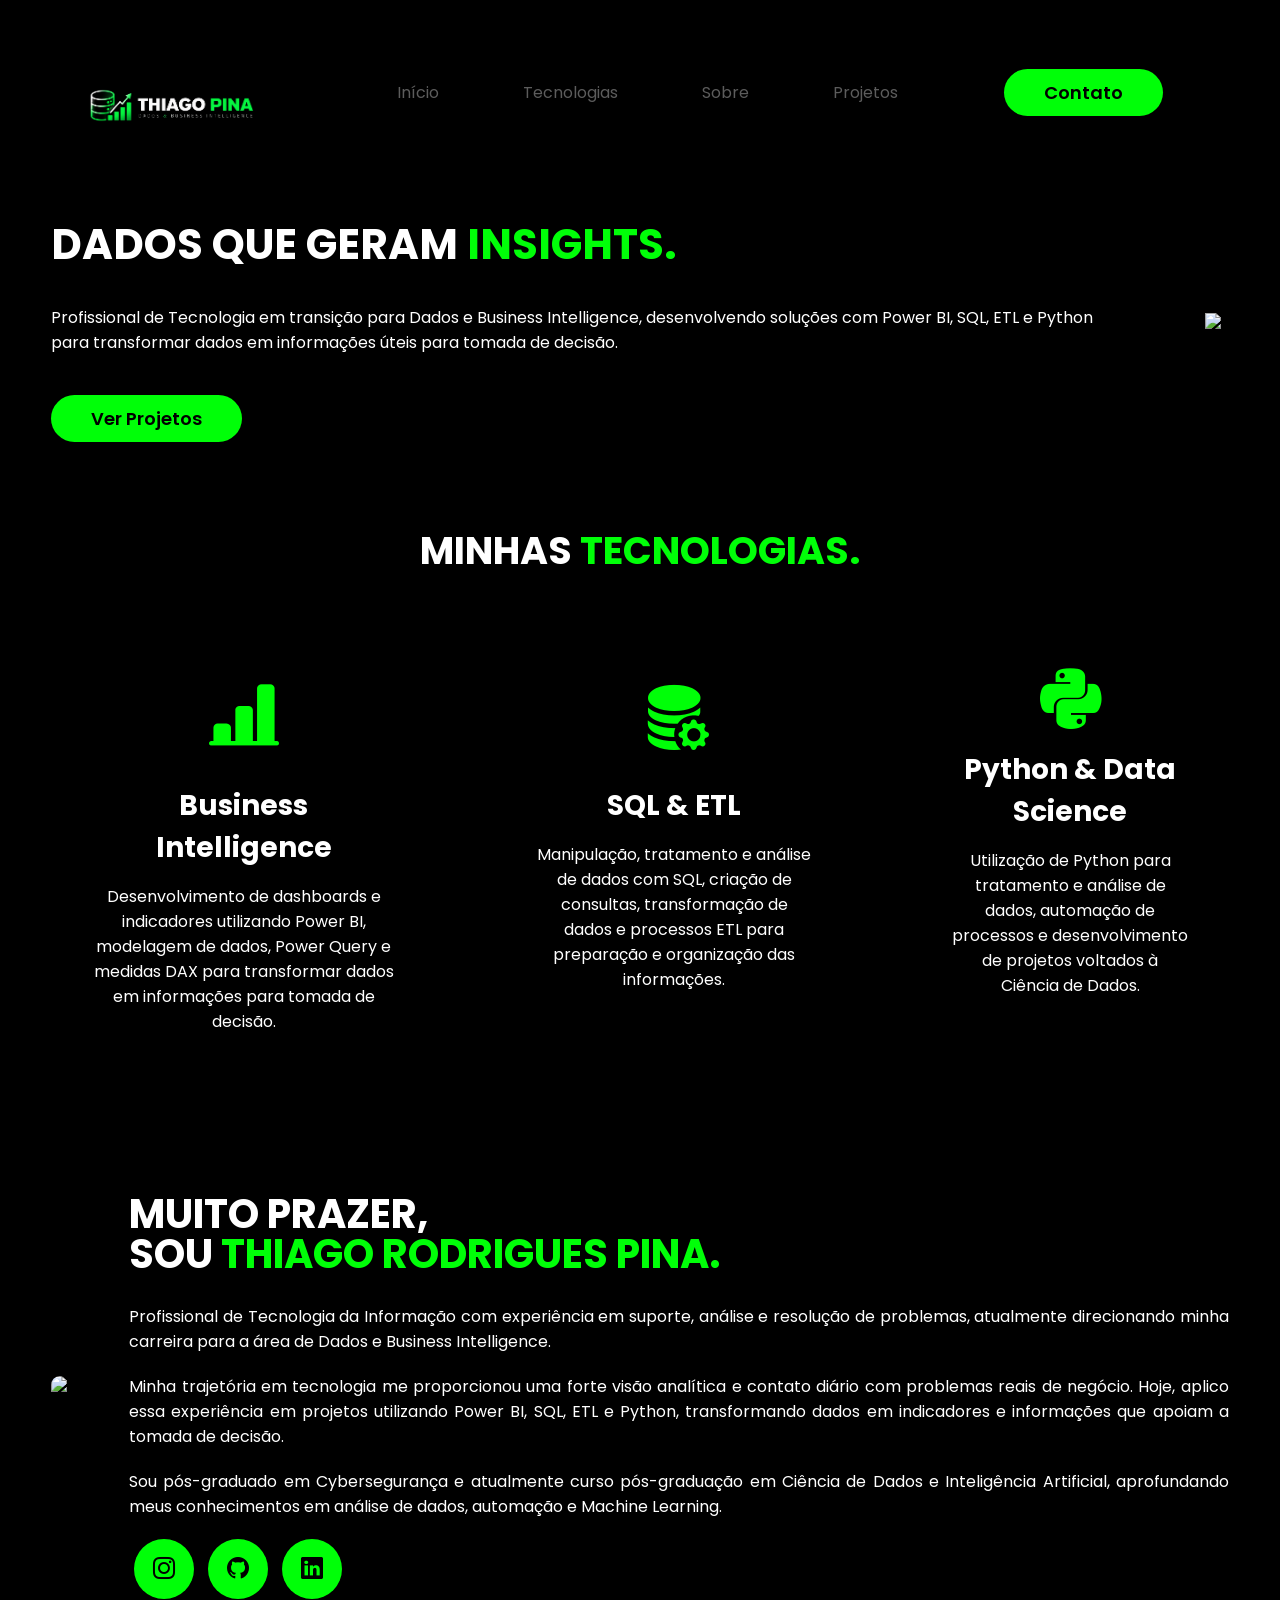
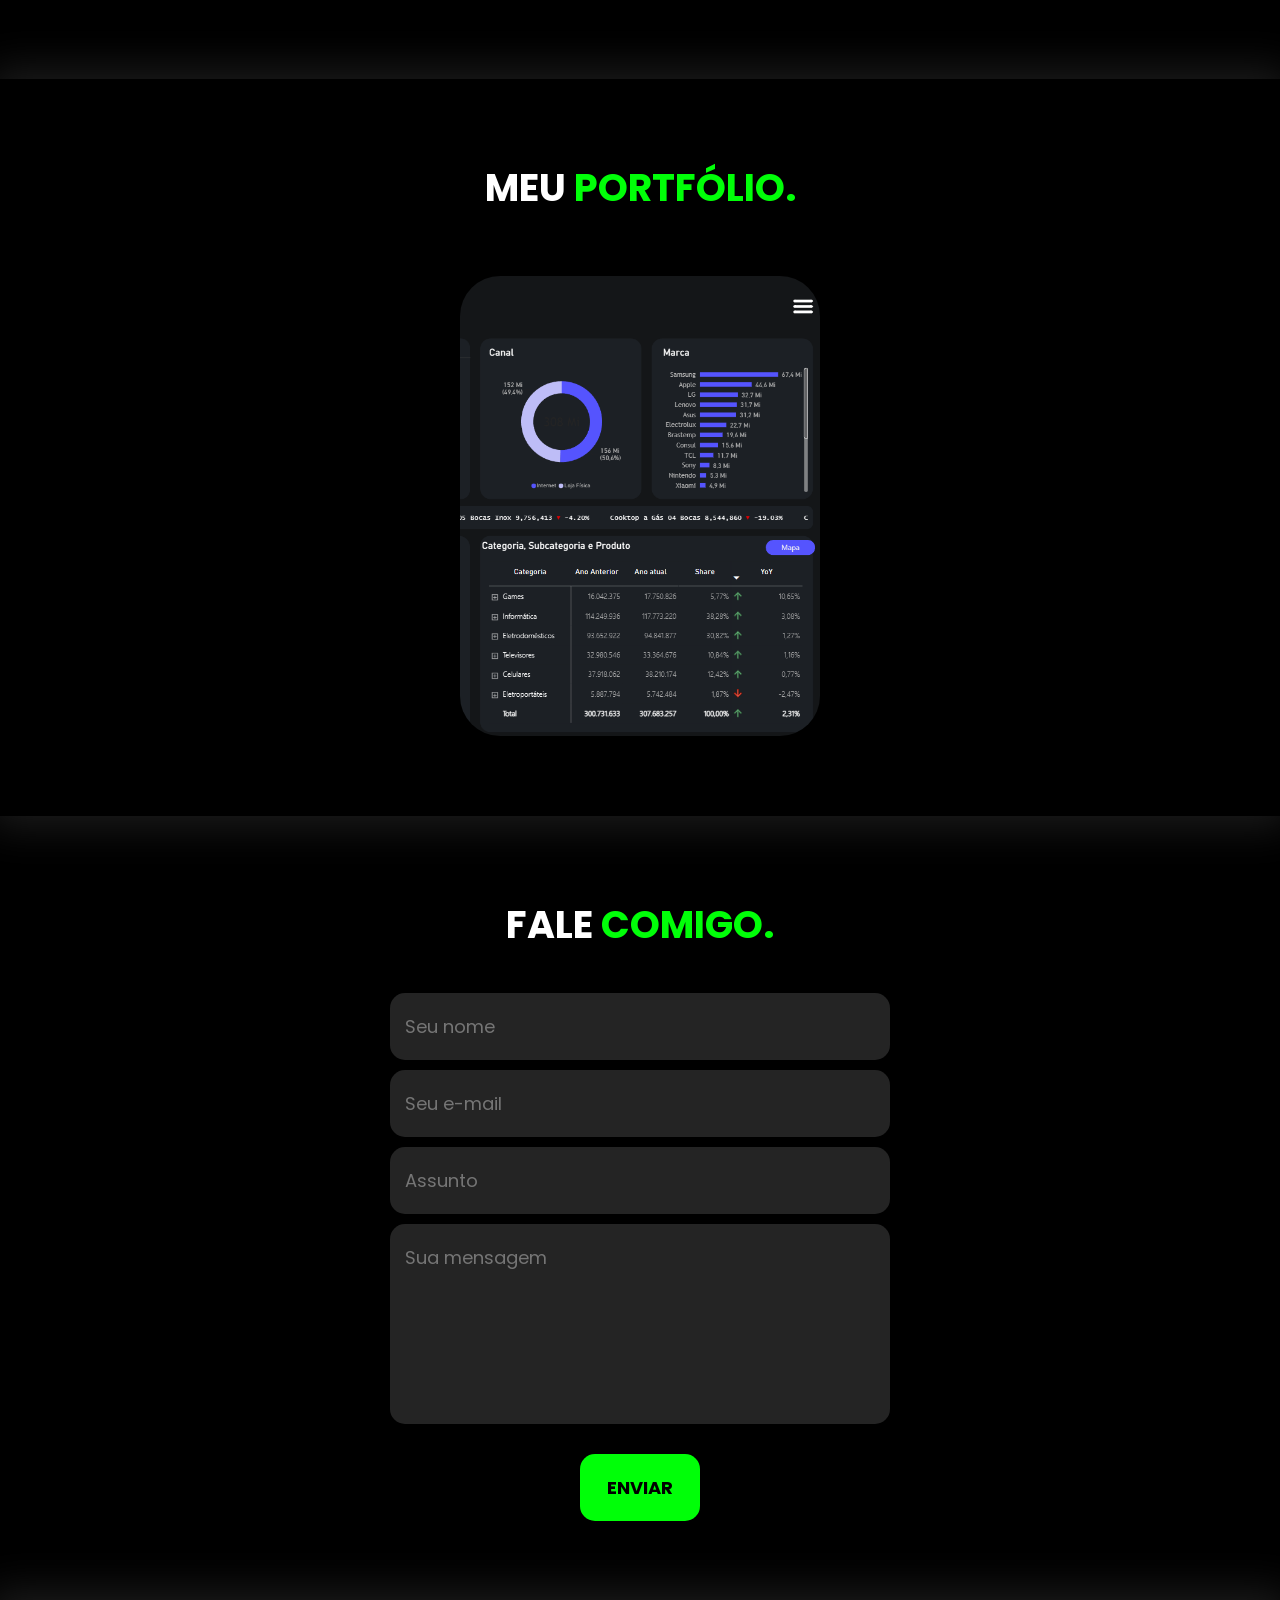
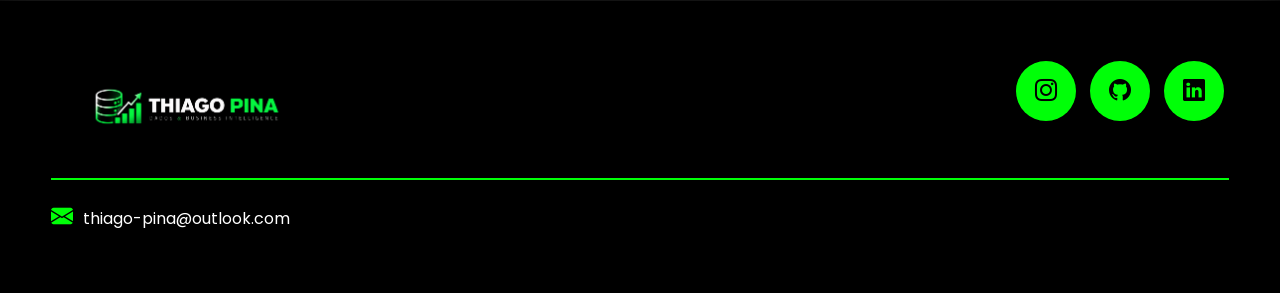
==== index.html @ 6208a0c1 "feat: atualiza portfolio com projeto Power BI" ====
<!DOCTYPE html>
<html lang="pt-BR">

<head>
    <meta charset="UTF-8">
    <meta name="viewport" content="width=device-width, initial-scale=1.0">
    <link rel="stylesheet" href="https://cdn.jsdelivr.net/npm/bootstrap-icons@1.11.1/font/bootstrap-icons.css">
    <link rel="stylesheet" href="/css/styles.css">
    <link rel="stylesheet" href="https://cdnjs.cloudflare.com/ajax/libs/font-awesome/6.5.2/css/all.min.css">
    <script src="/js/script.js" defer></script>
    <title>Thiago Pina | Dados & Business Intelligence</title>
</head>

<body>
    <header>
        <div class="interface">
            <div class="logo">
                <a href="#"></a>
                <img src="img/Logo2.png" alt="Logo do meu nome">
            </div>
            <nav class="menu-desktop">
                <ul>
                    <li><a href="#inicio">Início</a></li>
                    <li><a href="#especialidade">Tecnologias</a></li>
                    <li><a href="#sobre">Sobre</a></li>
                    <li><a href="#portfolio">Projetos</a></li>
                </ul>
            </nav>
            <div class="btn-contato">
                <a href="#contato">
                    <button>Contato</button>
                </a>
            </div>

            <div class="btn-abrir-menu">
                <i class="bi bi-list"></i>
            </div>

            <div class="menu-mobile">
                <div class="btn-fechar">
                    <i class="bi bi-x-lg"></i>
                </div>
                <nav>
                    <ul>
                        <li><a href="#inicio">Início</a></li>
                        <li><a href="#especialidade">Tecnologias</a></li>
                        <li><a href="#sobre">Sobre</a></li>
                        <li><a href="#portfolio">Projetos</a></li>
                        <li><a href="#contato">Contato</a></li>
                    </ul>
                </nav>
            </div>

            <div class="overlay-menu"></div>

        </div>
    </header>

    <main>
        <section class="topo-site" id="inicio">
            <div class="interface">
                <div class="flex">
                    <div class="txt-topo-site">
                        <h1>DADOS QUE GERAM <span>INSIGHTS.</span></h1>
                        <p>
                            Profissional de Tecnologia em transição para Dados e Business Intelligence,
                            desenvolvendo soluções com Power BI, SQL, ETL e Python para transformar
                            dados em informações úteis para tomada de decisão.
                        </p>
                        <div class="btn-contato">
                            <a href="#portfolio">
                                <button>Ver Projetos</button>
                            </a>
                        </div>
                    </div>
                    <div class="img-topo-site">
                        <img src="/img/Eu01.png" alt="EU">
                    </div>
                </div>
            </div>
        </section>

        <section class="especialidades" id="especialidade">
            <div class="interface">
                <h2 class="titulo">MINHAS <span>TECNOLOGIAS.</span></h2>
                <div class="flex">
                    <div class="especialidades-box">
                        <i class="bi bi-bar-chart-line-fill"></i>
                        <h3>Business Intelligence</h3>
                        <p> Desenvolvimento de dashboards e indicadores utilizando
                            Power BI, modelagem de dados, Power Query e medidas DAX
                            para transformar dados em informações para tomada de decisão.
                        </p>
                    </div>
                    <div class="especialidades-box">
                        <i class="bi bi-database-fill-gear"></i>
                        <h3>SQL & ETL</h3>
                        <p> Manipulação, tratamento e análise de dados com SQL,
                            criação de consultas, transformação de dados e processos
                            ETL para preparação e organização das informações.
                        </p>
                    </div>
                    <div class="especialidades-box">
                        <i class="fa-brands fa-python"></i>
                        <h3>Python & Data Science</h3>
                        <p>Utilização de Python para tratamento e análise de dados,
                            automação de processos e desenvolvimento de projetos
                            voltados à Ciência de Dados.
                        </p>
                    </div>
                </div>
            </div>
        </section>

        <section class="sobre" id="sobre">
            <div class="interface">
                <div class="flex">
                    <div class="img-sobre">
                        <img src="/img/Eu02.png" alt="Eu">
                    </div>
                    <div class="txt-sobre">
                        <h2>MUITO PRAZER,<br>SOU <span>THIAGO RODRIGUES PINA.</span></h2>
                        <p>Profissional de Tecnologia da Informação com experiência em suporte,
                            análise e resolução de problemas, atualmente direcionando minha carreira
                            para a área de Dados e Business Intelligence.
                        </p>
                        <p> Minha trajetória em tecnologia me proporcionou uma forte visão analítica
                            e contato diário com problemas reais de negócio. Hoje, aplico essa
                            experiência em projetos utilizando Power BI, SQL, ETL e Python,
                            transformando dados em indicadores e informações que apoiam a tomada
                            de decisão.
                        </p>
                        <p>
                            Sou pós-graduado em Cybersegurança e atualmente curso pós-graduação
                            em Ciência de Dados e Inteligência Artificial, aprofundando meus
                            conhecimentos em análise de dados, automação e Machine Learning.
                        </p>
                        <div class="btn-social">
                            <a href="https://www.instagram.com/thiago.pina14/" target="_blank"><button><i
                                        class="bi bi-instagram"></i></button></a>
                            <a href="https://github.com/thiago-pina" target="_blank"><button><i
                                        class="bi bi-github"></i></button></a>
                            <a href="https://www.linkedin.com/in/thiagopina-dev" target="_blank"><button><i
                                        class="bi bi-linkedin"></i></i></button></a>
                        </div>
                    </div>
                </div>
            </div>
        </section>

        <section class="portfolio" id="portfolio">
            <div class="interface">
                <h2 class="titulo">MEU <span>PORTFÓLIO.</span></h2>
                <div class="flex">
                    <a href="https://github.com/thiago-pina/power-bi-business-dashboard" target="_blank"
                        class="projeto-link">
                        <div class="img-port" style="background-image: url(img/dashboard-resumo.png);">
                            <div class="overlay">
                                Dashboard Executivo<span>Power BI</span>
                            </div>
                        </div>
                    </a>           
                    </div>
                </div>
            </div>
        </section>

        <section class="formulario" id="contato">
            <div class="interface">
                <h2 class="titulo">FALE <span>COMIGO.</span></h2>
                <form action="">
                    <input type="text" name="nome" placeholder="Seu nome" required>
                    <input type="email" name="email" placeholder="Seu e-mail" required>
                    <input type="text" name="assunto" placeholder="Assunto">
                    <textarea name="mensagem" placeholder="Sua mensagem" required></textarea>

                    <div class="btn-enviar">
                        <input type="submit" value="ENVIAR">
                    </div>
                </form>
            </div>
        </section>

        <footer>
            <div class="interface">
                <div class="line-footer">
                    <div class="flex">
                        <div class="logo-footer">
                            <img src="img/Logo2.png" alt="Logo">
                        </div>
                        <div class="btn-social">
                            <a href="https://www.instagram.com/thiago.pina14/" target="_blank"><button><i
                                        class="bi bi-instagram"></i></button></a>
                            <a href="https://github.com/thiago-pina" target="_blank"><button><i
                                        class="bi bi-github"></i></button></a>
                            <a href="https://www.linkedin.com/in/thiagopina-dev" target="_blank"><button><i
                                        class="bi bi-linkedin"></i></i></button></a>
                        </div>
                    </div>
                </div>
                <div class="line-footer borda">
                    <p><i class="bi bi-envelope-fill"></i><a
                            href="mailto: thiago-pina@outlook.com">thiago-pina@outlook.com</a></p>
                </div>
            </div>
        </footer>
    </main>
</body>

</html>
---- css/styles.css ----
@import url('https://fonts.googleapis.com/css2?family=Poppins:ital,wght@0,100;0,200;0,300;0,400;0,500;0,600;0,700;0,800;0,900;1,100;1,200;1,300;1,400;1,500;1,600;1,700;1,800;1,900&display=swap');

/* Geral */
* {
    margin: 0;
    padding: 0;
    box-sizing: border-box;
    font-family: "Poppins", sans-serif;
}

body {
    background-color: #000;
    height: 100vh;
}

.interface {
    max-width: 1280px;
    margin: 0 auto;
}

.flex {
    display: flex;
}

.btn-contato button{
    padding: 10px 40px;
    font-size: 18px;
    font-weight: 600;
    background-color: #00ff08;
    border: 0;
    border-radius: 30px;
    cursor: pointer;
    transition: .2s;
}

button:hover, form .btn-enviar input:hover{
    box-shadow: 0px 0px 8px #00ff08;
    transform: scale(1.05);
}

h2.titulo {
    color: #fff;
    font-size: 38px;
    text-align: center;
}

h2.titulo span {
    color: #00ff08;
}

.btn-social button {
    width: 60px;
    height: 60px;
    border-radius: 50%;
    border: none;
    background-color: #00ff08;
    font-size: 22px;
    cursor: pointer;
    margin: 0 5px;
    transition: .2s;
}

/* Header */

header {
    padding: 40px 4%;
}

header .interface {
    display: flex;
    align-items: center;
    justify-content: space-between;
}

header a{
    color: #5c5c5c;
    text-decoration: none;
    display: inline-block;
    transition: .2s;
}

header nav.menu-desktop a:hover{
    color: #fff;
    transform: scale(1.05);
}

header img {
    height: 90px;

}

header nav ul{
    list-style-type: none;
}

header nav.menu-desktop ul li {
    display: inline-block;
    padding: 0 40px;
}

/* Menu mobile */
.btn-abrir-menu i {
    color: #00ff08;
    font-size: 40px;
    display: none;
}

.menu-mobile {
    background-color: #000;
    height: 100vh;
    position: fixed;
    top: 0;
    right: 0;
    z-index: 10;
    width: 0%;
    overflow: hidden;
    transition: .8s;
}

.menu-mobile.abrir {
    width: 68%;
}

.menu-mobile.abrir ~.overlay-menu {
    display: block;    
}

.menu-mobile nav ul {
    text-align: right;
}

.menu-mobile nav ul li a {
    color: #fff;
    font-size: 20px;
    font-weight: 300;
    padding: 20px 8%;
    display: block;
}

.menu-mobile nav ul li a:hover {
    background-color: #00ff08;
    color: #000;
}

.menu-mobile .btn-fechar {
    padding: 20px 5%;
}

.menu-mobile .btn-fechar i {
    color: #00ff08;
    font-size: 30px;
}

.overlay-menu {
    background-color: #000000df;
    width: 100%;
    height: 100%;
    position: fixed;
    top: 0;
    left: 0;
    z-index: 5;
    display: none;
}

/* Topo Site */

section.topo-site{
    padding: 40px 4%;
}

.logo img {
    width: 240px;
    height: auto;
    display: block;
}

.topo-site .flex {
    align-items: center;
    justify-content: center;
    gap: 90px;
}

.topo-site .txt-topo-site h1 {
    color: #fff;
    font-size: 42px;
    line-height: 40px;
}

.topo-site .txt-topo-site h1 span {
    color: #00ff08;
}

.topo-site .txt-topo-site p {
    color: #fff;
    margin: 40px 0  ;
}

.topo-site .img-topo-site img {
    height: 400px;
    position: relative;
    animation: flutuar 2s ease-in-out infinite alternate;
}

@keyframes flutuar {
    0% {
        top: 0;
    }
    100% {
        top: 30px;
    }
}

/* Especialidades */
section.especialidades {
    padding: 40px 4%;
}
section.especialidades .flex{
    gap: 60px;
}

.especialidades .especialidades-box {
    color: #fff;
    padding: 40px;
    border-radius: 20px;
    margin-top: 45px;
    transition: 1.2s;
    text-align: center;
}

.especialidades .especialidades-box:hover {
    transform: scale(1.05);
    box-shadow: 0 0 20px #ffffff78;
}

.especialidades .especialidades-box i {
    font-size: 70px;
    color: #00ff08;
}

.especialidades .especialidades-box h3 {
    font-size: 28px;
    margin: 15px 0;
}

/* Sobre mim */

section.sobre{
    padding: 80px 4%;
}

section.sobre .flex {
    align-items: center;
    gap: 60px;
}

.sobre .img-sobre img{
    height: 530px;
    border-radius: 15px;
    cursor: pointer;
    filter: blur(0);
}

.sobre .img-sobre img:hover {
    filter: blur(1px);
    transition: .5s ease-in;
}


.sobre .txt-sobre {
    color: #fff;
}

.sobre .txt-sobre h2 {
    font-size: 40px;
    line-height: 40px;
    margin-bottom: 30px;
}

.sobre .txt-sobre h2 span {
    color: #00ff08;
}

.sobre .txt-sobre p {
    margin: 20px 0;
    text-align: justify;
}


/* Portfolio */
section.portfolio{
    padding: 80px 4%;
    box-shadow: 0 0 40px 10px #ffffff1d;
}

section.portfolio .flex {
    justify-content: center;
    align-items: center;
    gap: 60px;
    flex-wrap: wrap;
    margin-top: 60px;
}

.projeto-link {
    text-decoration: none;
    color: inherit;
}


.img-port {
    width: 360px;
    height: 460px;
    background-size: cover;
    background-position: 100% 0%;
    transition: .5s;
    cursor: pointer;
    border-radius: 40px;
    position: relative;
    overflow: hidden;
}

.img-port:hover {
    background-position: 100% 100%;
    transform: scale(1.03);
    box-shadow: 0 0 25px rgba(0, 255, 8, 0.25);
}

.overlay {
    position: absolute;
    top: 0;
    left: 0;
    width: 100%;
    height: 100%;
    background-color: #000000b8;
    border-radius: 40px;

    display: flex;
    flex-direction: column;
    align-items: center;
    justify-content: center;

    text-align: center;
    font-size: 24px;
    font-weight: 600;
    color: #fff;
    opacity: 0;
    transition: .5s;
}
.overlay span {
    color: #00ff08;
}

.overlay:hover {
    opacity: 1;
}

/* Formulário */

section.formulario {
    padding: 80px 4%;
}

form {
    max-width: 500px;
    margin: 0 auto;
    display: flex;
    justify-content: center;
    flex-direction: column;
    gap: 10px;
    margin-top: 40px;
}

form input, form textarea {
    width: 100%;
    background-color: #242424;
    border: none;
    outline: none;
    padding: 20px 15px;
    border-radius: 15px;
    color: #fff;
    font-size: 18px;
}

form textarea {
    resize: none;
    height: 200px;
}

form .btn-enviar {
    margin-top: 20px;
    text-align: center;
}

form .btn-enviar input {
    width: 120px;
    background-color: #00ff08;
    color: #000;
    font-weight: 700;
    cursor: pointer;
    transition: .2s;
}

/* Footer */
footer {
    padding: 40px 4%;
    box-shadow: 0 0 40px 10px #ffffff1d;
}

footer .flex {
    justify-content: space-between;
}

.logo-footer img{
    height: 90px;
}

.borda {
    border-top: 2px solid #00ff08;
}

.line-footer {
    padding: 20px 0;
    
}


.line-footer p i{
    color: #00ff08;
    font-size: 22px;
}

.line-footer p a {
    color: #fff;
    text-decoration: none;
    margin-left: 10px;
}

/* Responsivo */

@media screen and (max-width: 1020px) {
    /* Geral */
    .flex {
        flex-direction: column;
    }

    h2.titulo {
        font-size: 34px;
        line-height: 30px;
    }

    /* Header */
    .menu-desktop, .btn-contato {
        display: none;
    }

    .topo-site .flex{
        flex-direction: column-reverse;
    }

    /* Menu */

    .btn-abrir-menu i {
        display: block;
    }

    /* Topo */

    .topo-site .txt-topo-site h1 {
        font-size: 30px;
    }

    section.topo-site {
        padding: 10px 8%;
    }

    section.topo-site .flex {
        gap: 40px;
    }

    /* Especialidades */

    section.especialidades {
        padding: 40px 8%;
    }

    /* Sobre */

    section.sobre {
        padding: 40px 8%;
    }

    .sobre .txt-sobre h2 {
        font-size: 34px;
        line-height: 35px;
        text-align: center;
    }

    .btn-social {
        text-align: center;
    }

    /* Portfólio */

    section.portfolio {
        padding: 80px 4%;
    }

    section.portfolio .flex {
        gap: 60px;
    }

    .img-port {
        width: 100%;
        max-width: 360px;
        margin: 0 auto;
    }

    /* Footer */

    footer .flex {
        flex-direction: column;
        gap: 30px;
    }

    footer .line-footer {
        text-align: center;
    }

}
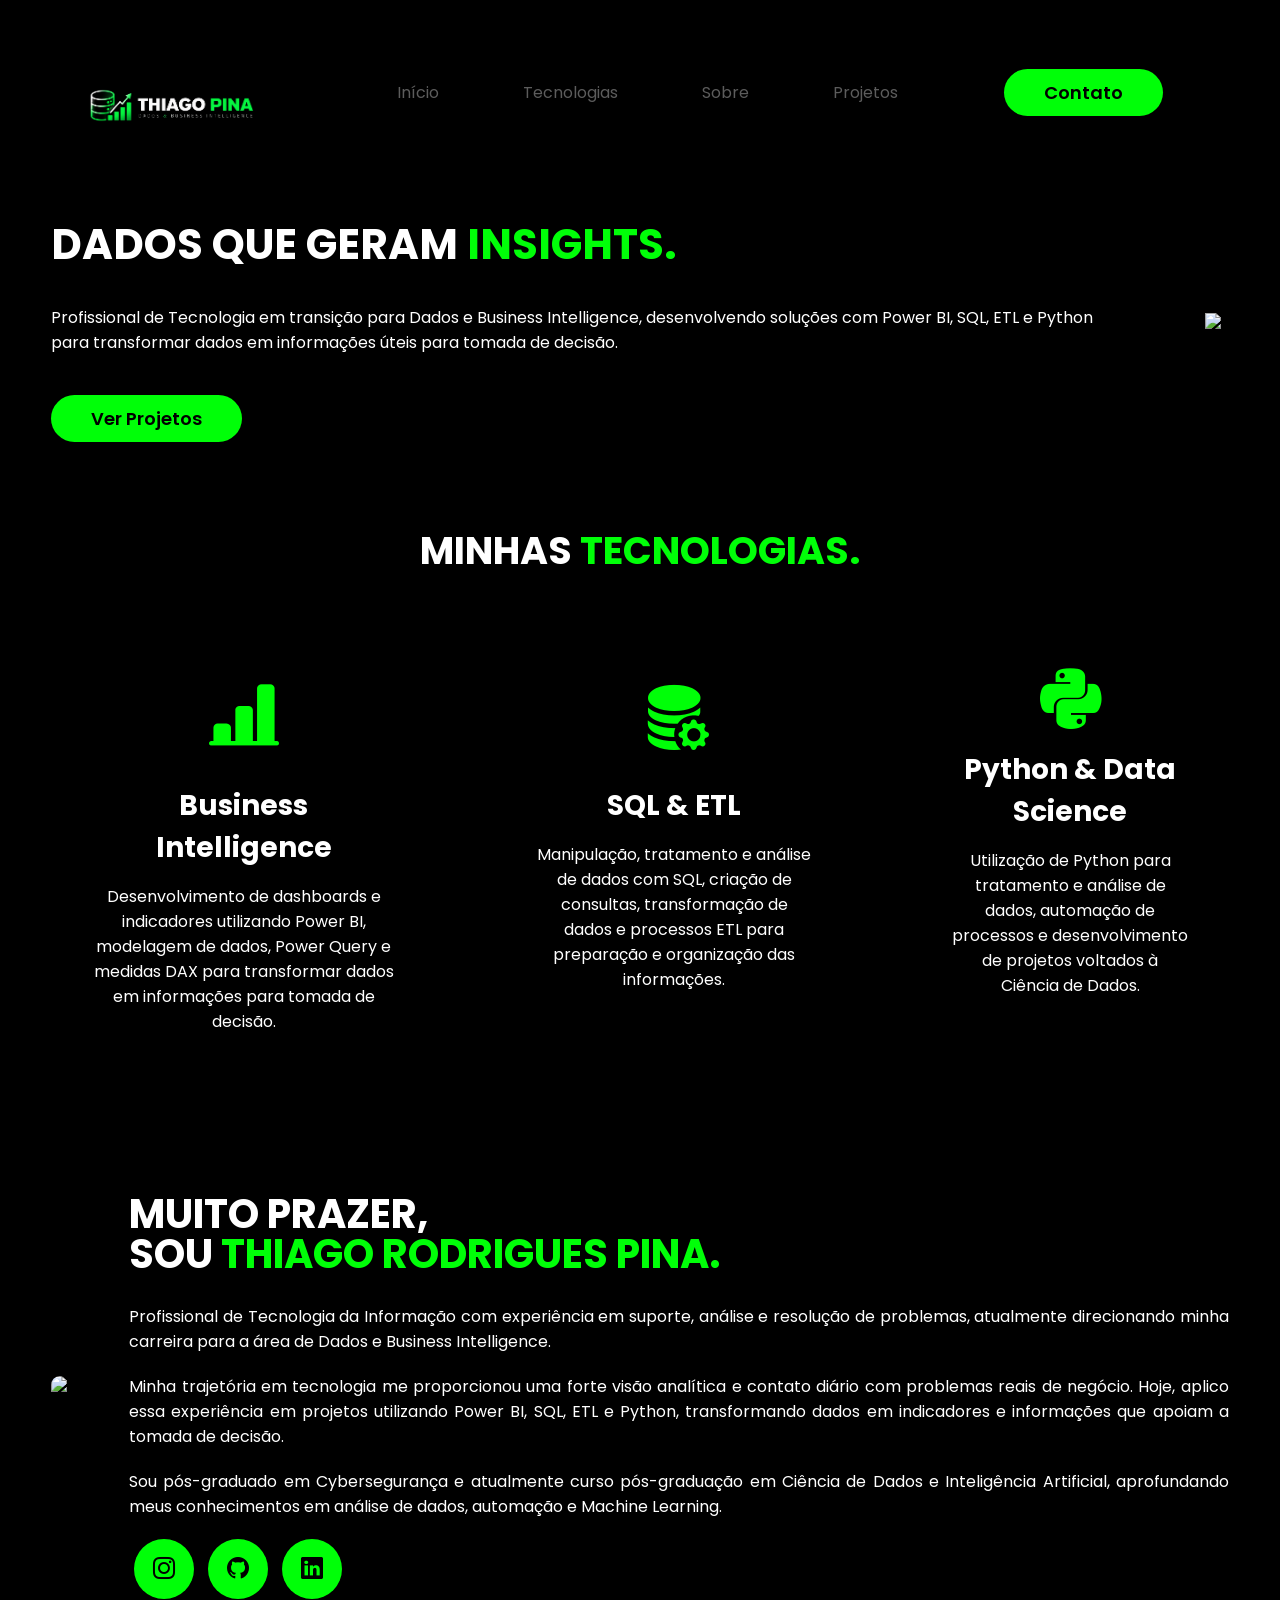
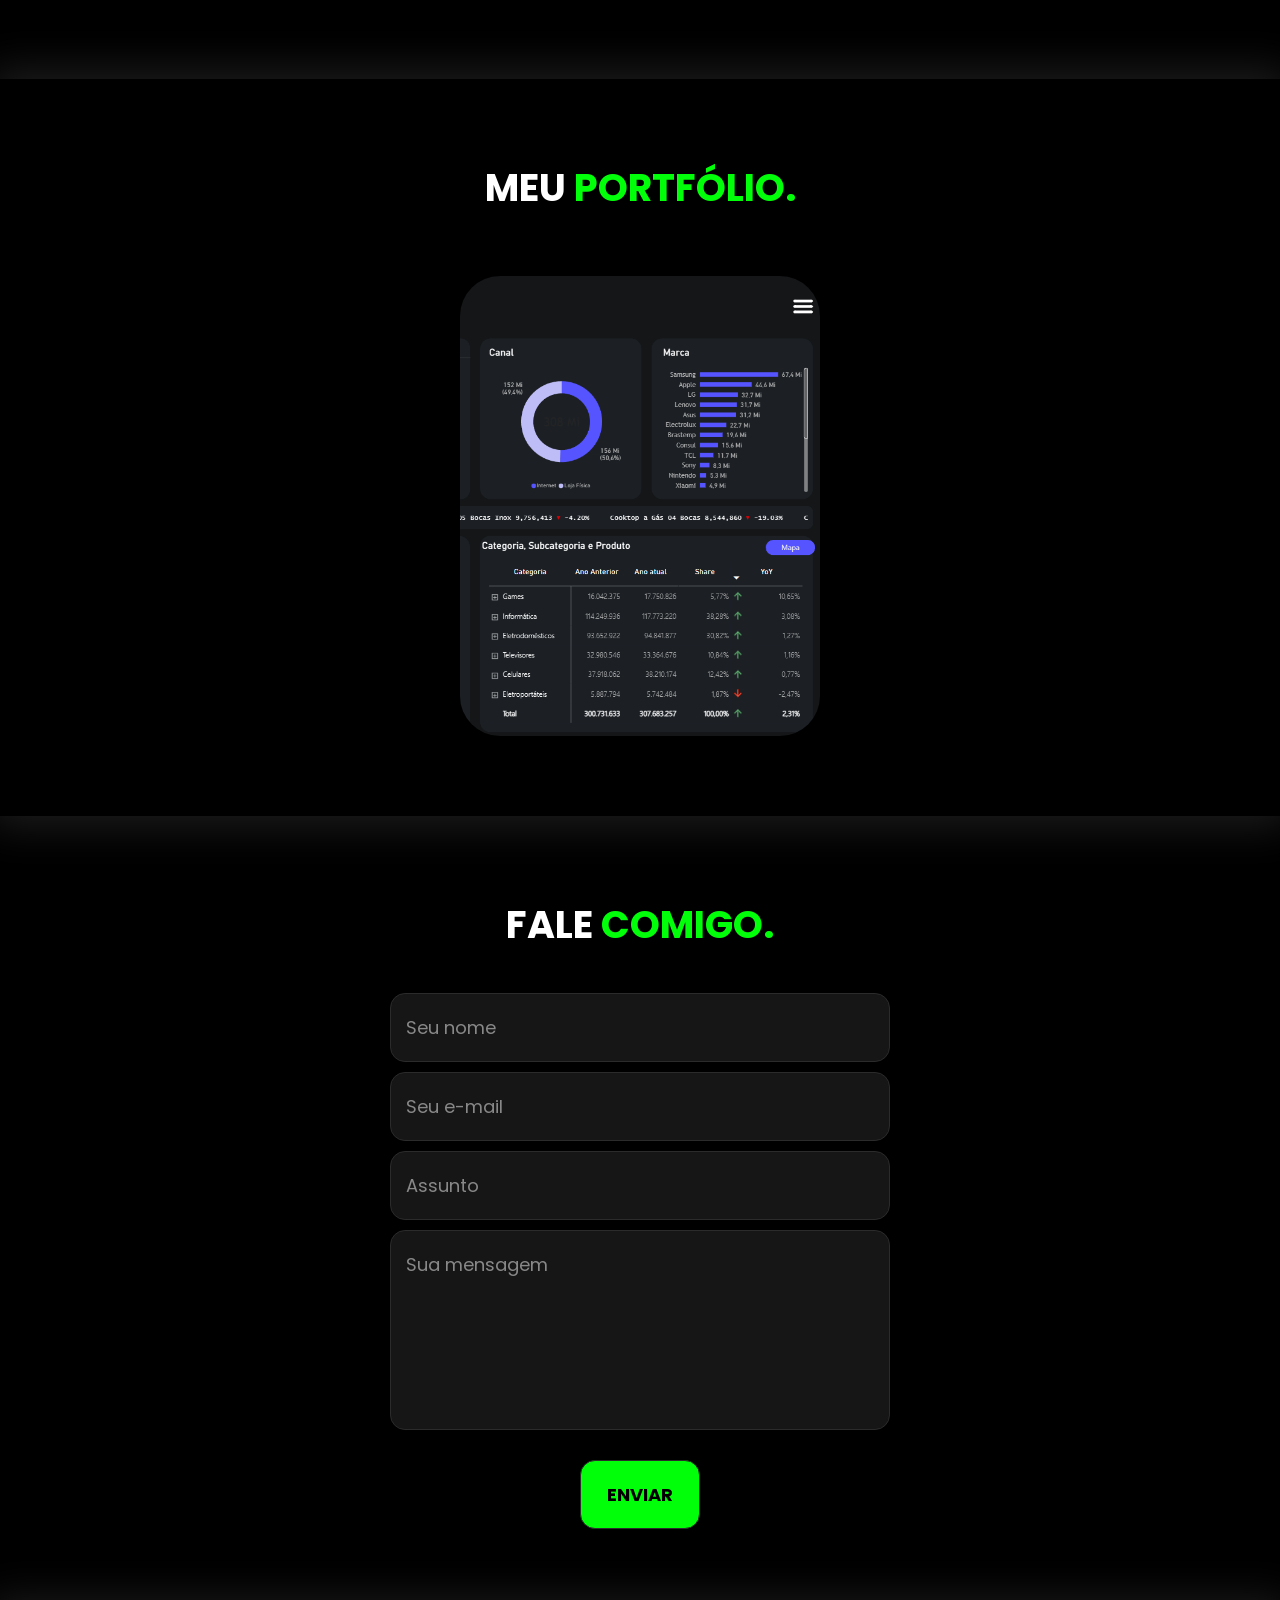
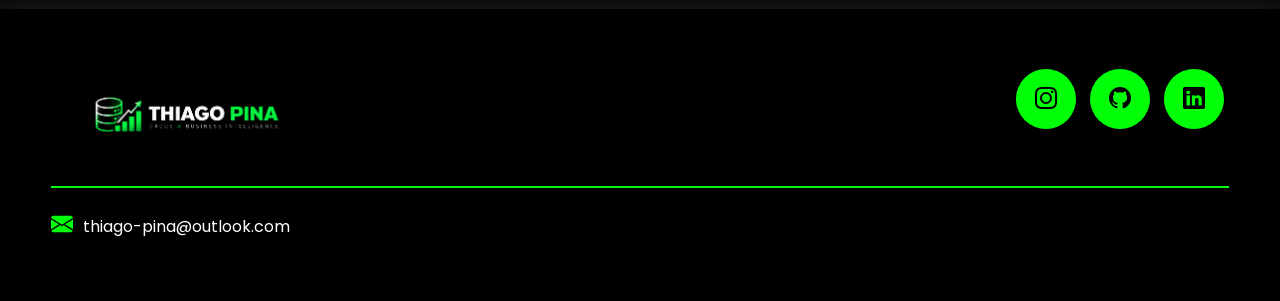
==== commit 318c29e9: "feat: configura formulario de contato com Netlify Forms" ====
--- a/index.html
+++ b/index.html
@@ -159,24 +159,29 @@
                                 Dashboard Executivo<span>Power BI</span>
                             </div>
                         </div>
-                    </a>           
-                    </div>
-                </div>
+                    </a>
+                </div>
+            </div>
             </div>
         </section>
 
         <section class="formulario" id="contato">
             <div class="interface">
                 <h2 class="titulo">FALE <span>COMIGO.</span></h2>
-                <form action="">
+                <form name="contato" method="POST" data-netlify="true">
+
                     <input type="text" name="nome" placeholder="Seu nome" required>
+
                     <input type="email" name="email" placeholder="Seu e-mail" required>
+
                     <input type="text" name="assunto" placeholder="Assunto">
+
                     <textarea name="mensagem" placeholder="Sua mensagem" required></textarea>
 
                     <div class="btn-enviar">
                         <input type="submit" value="ENVIAR">
                     </div>
+
                 </form>
             </div>
         </section>
--- a/css/styles.css
+++ b/css/styles.css
@@ -369,20 +369,27 @@
     margin-top: 40px;
 }
 
-form input, form textarea {
+form input,
+form textarea {
     width: 100%;
-    background-color: #242424;
-    border: none;
+    background-color: #161616;
+    border: 1px solid #2b2b2b;
     outline: none;
     padding: 20px 15px;
     border-radius: 15px;
     color: #fff;
     font-size: 18px;
+    transition: .3s;
 }
 
 form textarea {
     resize: none;
     height: 200px;
+}
+
+form input::placeholder,
+form textarea::placeholder {
+    color: #888;
 }
 
 form .btn-enviar {
@@ -397,6 +404,7 @@
     font-weight: 700;
     cursor: pointer;
     transition: .2s;
+    
 }
 
 /* Footer */
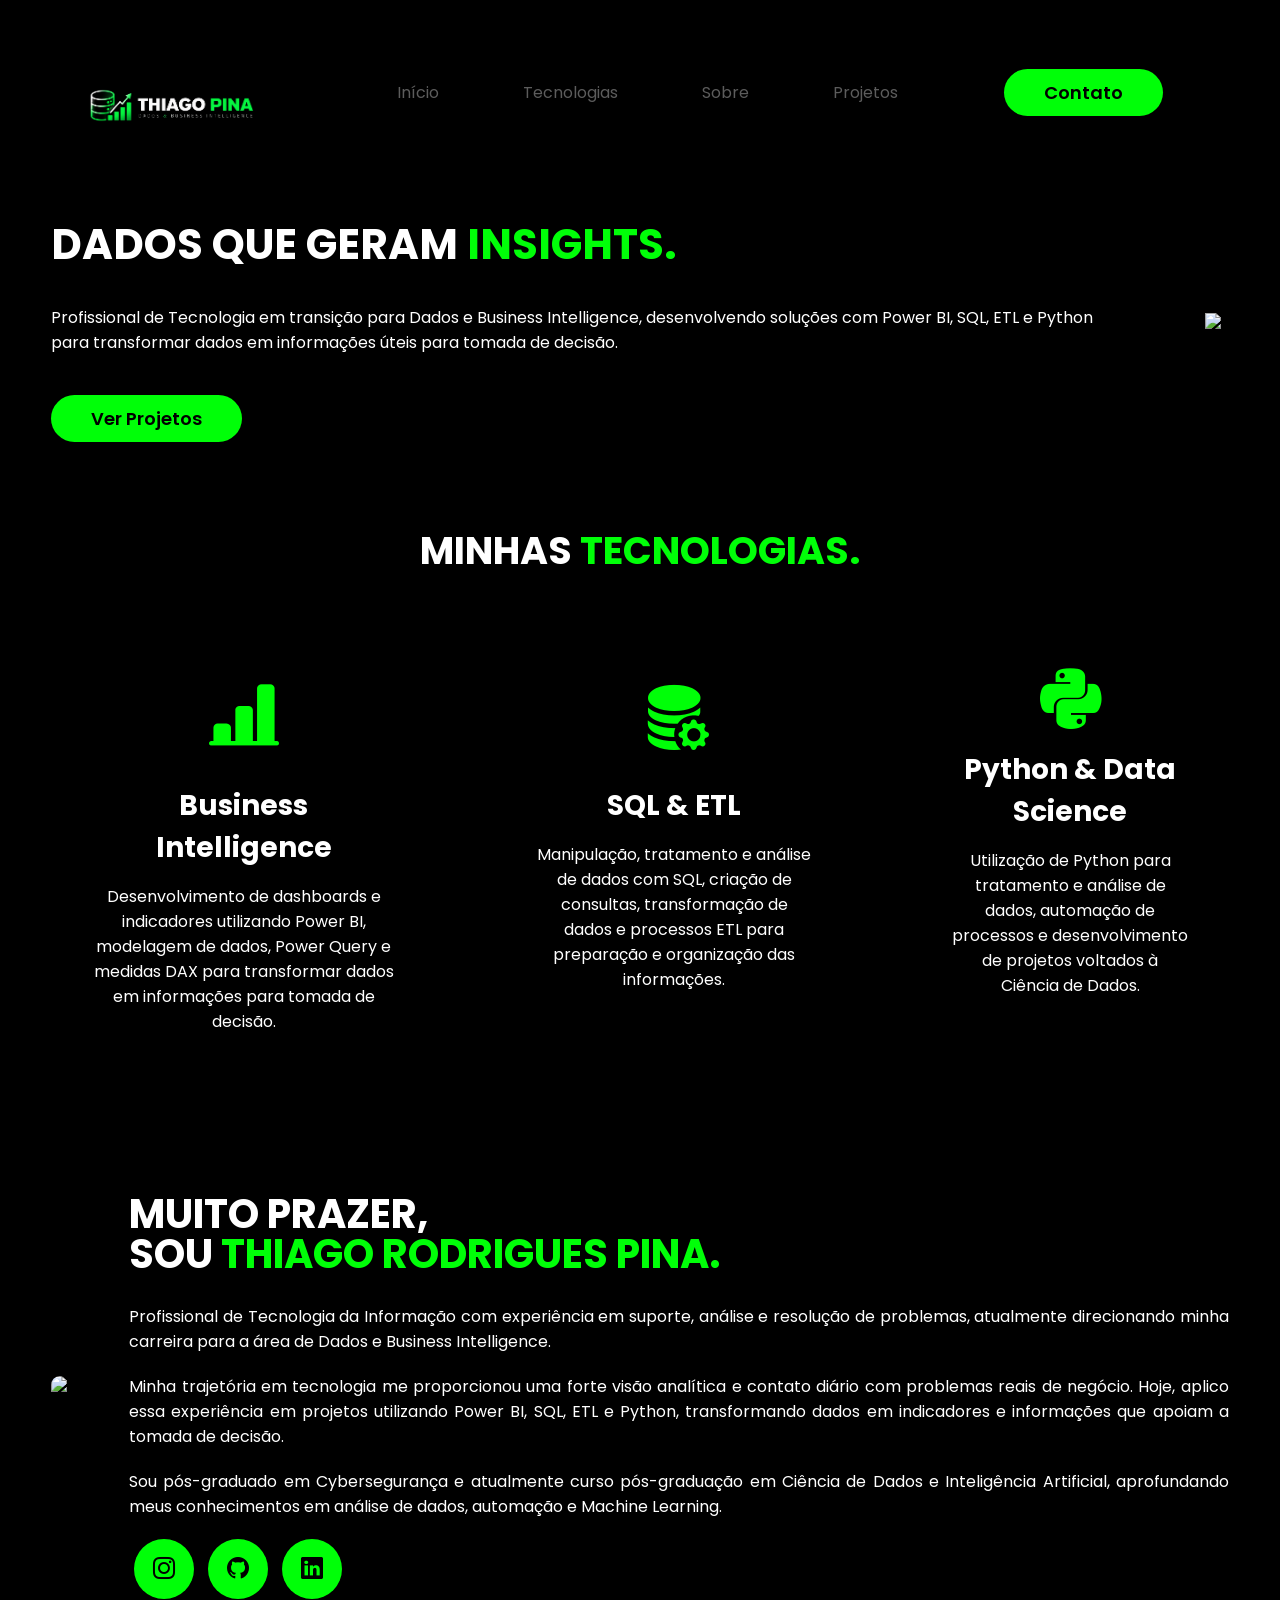
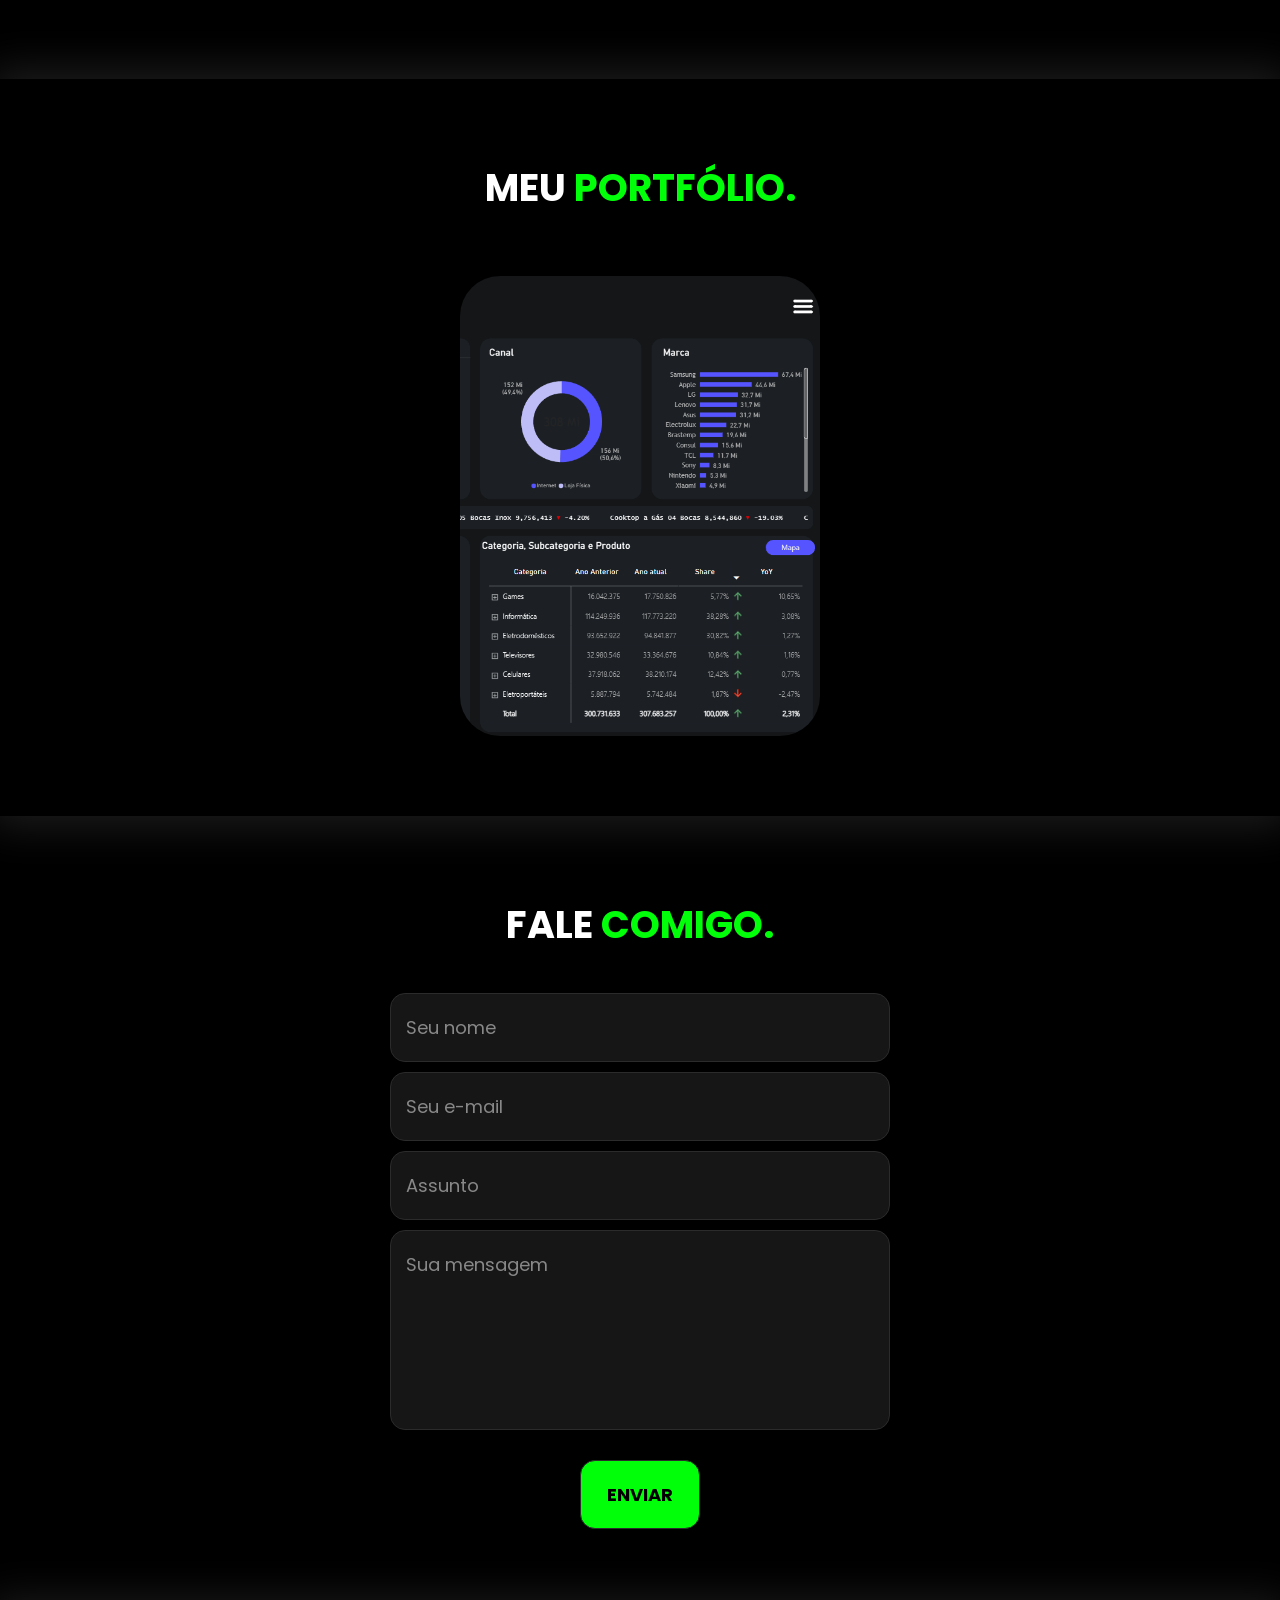
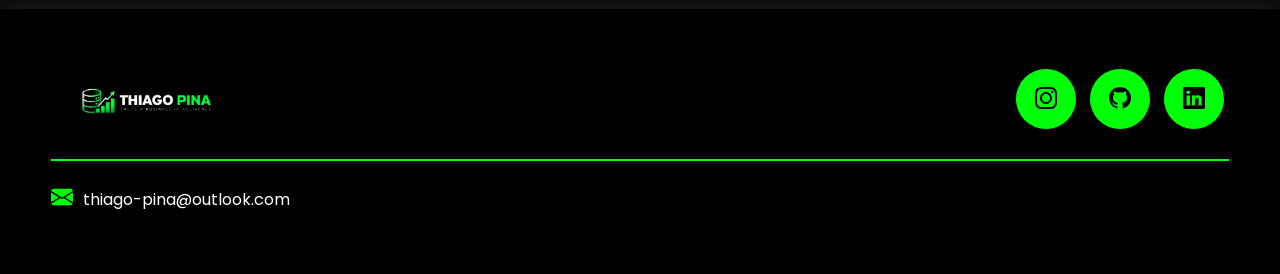
==== commit aac13558: "style: finaliza ajustes visuais do rodape" ====
--- a/index.html
+++ b/index.html
@@ -136,11 +136,11 @@
                             conhecimentos em análise de dados, automação e Machine Learning.
                         </p>
                         <div class="btn-social">
-                            <a href="https://www.instagram.com/thiago.pina14/" target="_blank"><button><i
+                            <a href="https://www.instagram.com/thiago.pina14/" target="_blank" rel="noopener noreferrer"><button><i
                                         class="bi bi-instagram"></i></button></a>
-                            <a href="https://github.com/thiago-pina" target="_blank"><button><i
+                            <a href="https://github.com/thiago-pina" target="_blank" rel="noopener noreferrer"><button><i
                                         class="bi bi-github"></i></button></a>
-                            <a href="https://www.linkedin.com/in/thiagopina-dev" target="_blank"><button><i
+                            <a href="https://www.linkedin.com/in/thiagopina-dev" target="_blank" rel="noopener noreferrer"><button><i
                                         class="bi bi-linkedin"></i></i></button></a>
                         </div>
                     </div>
@@ -165,10 +165,11 @@
             </div>
         </section>
 
+        <!-- Formulário de contato integrado ao Netlify Forms -->
         <section class="formulario" id="contato">
             <div class="interface">
                 <h2 class="titulo">FALE <span>COMIGO.</span></h2>
-                <form name="contato" method="POST" data-netlify="true">
+                <form name="contato" method="POST" data-netlify="true" action="/obrigado.html">
 
                     <input type="text" name="nome" placeholder="Seu nome" required>
 
@@ -194,12 +195,12 @@
                             <img src="img/Logo2.png" alt="Logo">
                         </div>
                         <div class="btn-social">
-                            <a href="https://www.instagram.com/thiago.pina14/" target="_blank"><button><i
+                            <a href="https://www.instagram.com/thiago.pina14/" target="_blank" rel="noopener noreferrer"><button><i
                                         class="bi bi-instagram"></i></button></a>
-                            <a href="https://github.com/thiago-pina" target="_blank"><button><i
+                            <a href="https://github.com/thiago-pina" target="_blank" rel="noopener noreferrer"><button><i
                                         class="bi bi-github"></i></button></a>
-                            <a href="https://www.linkedin.com/in/thiagopina-dev" target="_blank"><button><i
-                                        class="bi bi-linkedin"></i></i></button></a>
+                            <a href="https://www.linkedin.com/in/thiagopina-dev" target="_blank" rel="noopener noreferrer"><button><i
+                                        class="bi bi-linkedin"></i></button></a>
                         </div>
                     </div>
                 </div>
--- a/css/styles.css
+++ b/css/styles.css
@@ -418,7 +418,8 @@
 }
 
 .logo-footer img{
-    height: 90px;
+    width: 190px;
+    height: auto;
 }
 
 .borda {
@@ -440,6 +441,66 @@
     color: #fff;
     text-decoration: none;
     margin-left: 10px;
+}
+
+/* Página de confirmação */
+
+body.pagina-confirmacao {
+    min-height: 100vh;
+    background-color: #000;
+    color: #fff;
+    display: flex;
+    align-items: center;
+    justify-content: center;
+    padding: 20px;
+}
+
+.confirmacao {
+    max-width: 600px;
+    width: 100%;
+    text-align: center;
+    background-color: #161616;
+    border: 1px solid #2b2b2b;
+    border-radius: 25px;
+    padding: 60px 40px;
+}
+
+.confirmacao .icone {
+    font-size: 60px;
+    color: #00ff08;
+    margin-bottom: 20px;
+}
+
+.confirmacao h1 {
+    font-size: 38px;
+    margin-bottom: 15px;
+}
+
+.confirmacao h1 span {
+    color: #00ff08;
+}
+
+.confirmacao p {
+    color: #aaa;
+    font-size: 17px;
+    line-height: 1.6;
+    margin-bottom: 35px;
+}
+
+.btn-voltar {
+    display: inline-block;
+    padding: 15px 30px;
+    background-color: #00ff08;
+    color: #000;
+    border-radius: 30px;
+    text-decoration: none;
+    font-weight: 700;
+    transition: .3s;
+}
+
+.btn-voltar:hover {
+    transform: scale(1.05);
+    box-shadow: 0 0 20px rgba(0, 255, 8, 0.4);
 }
 
 /* Responsivo */
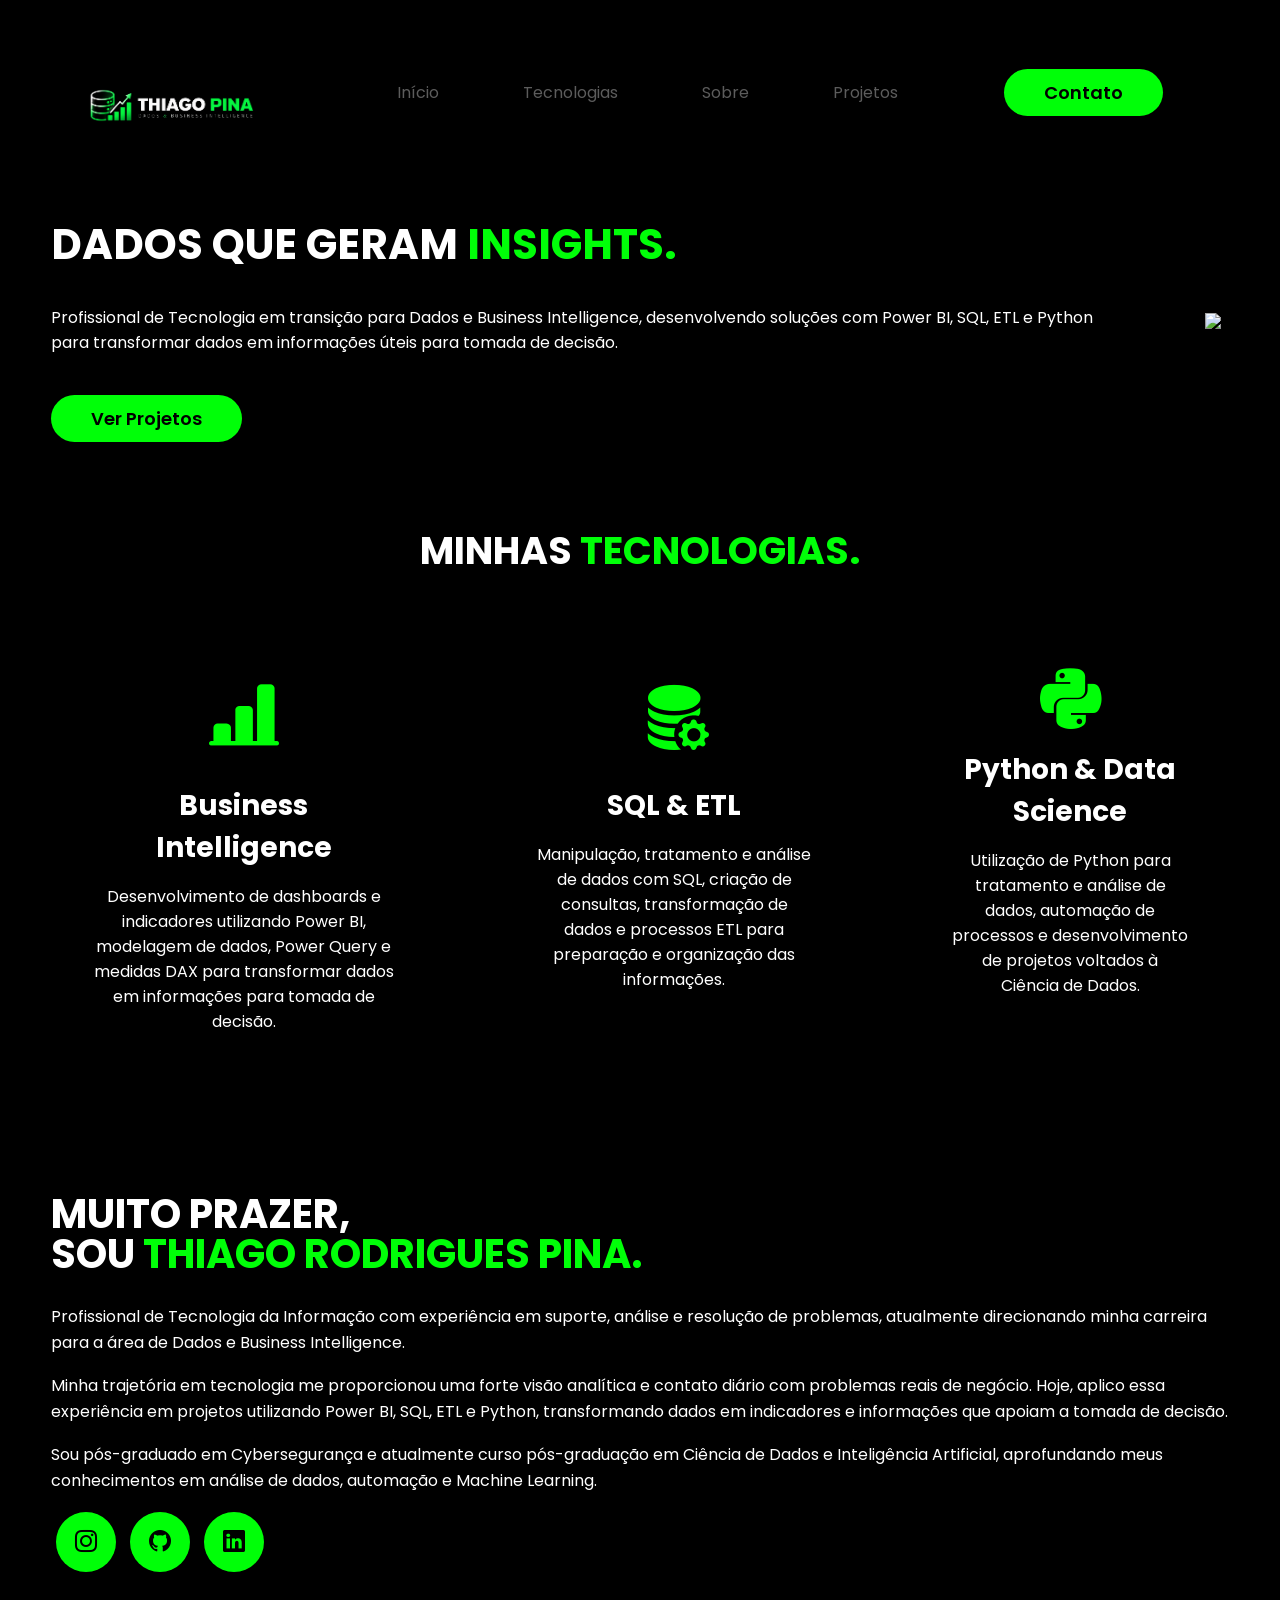
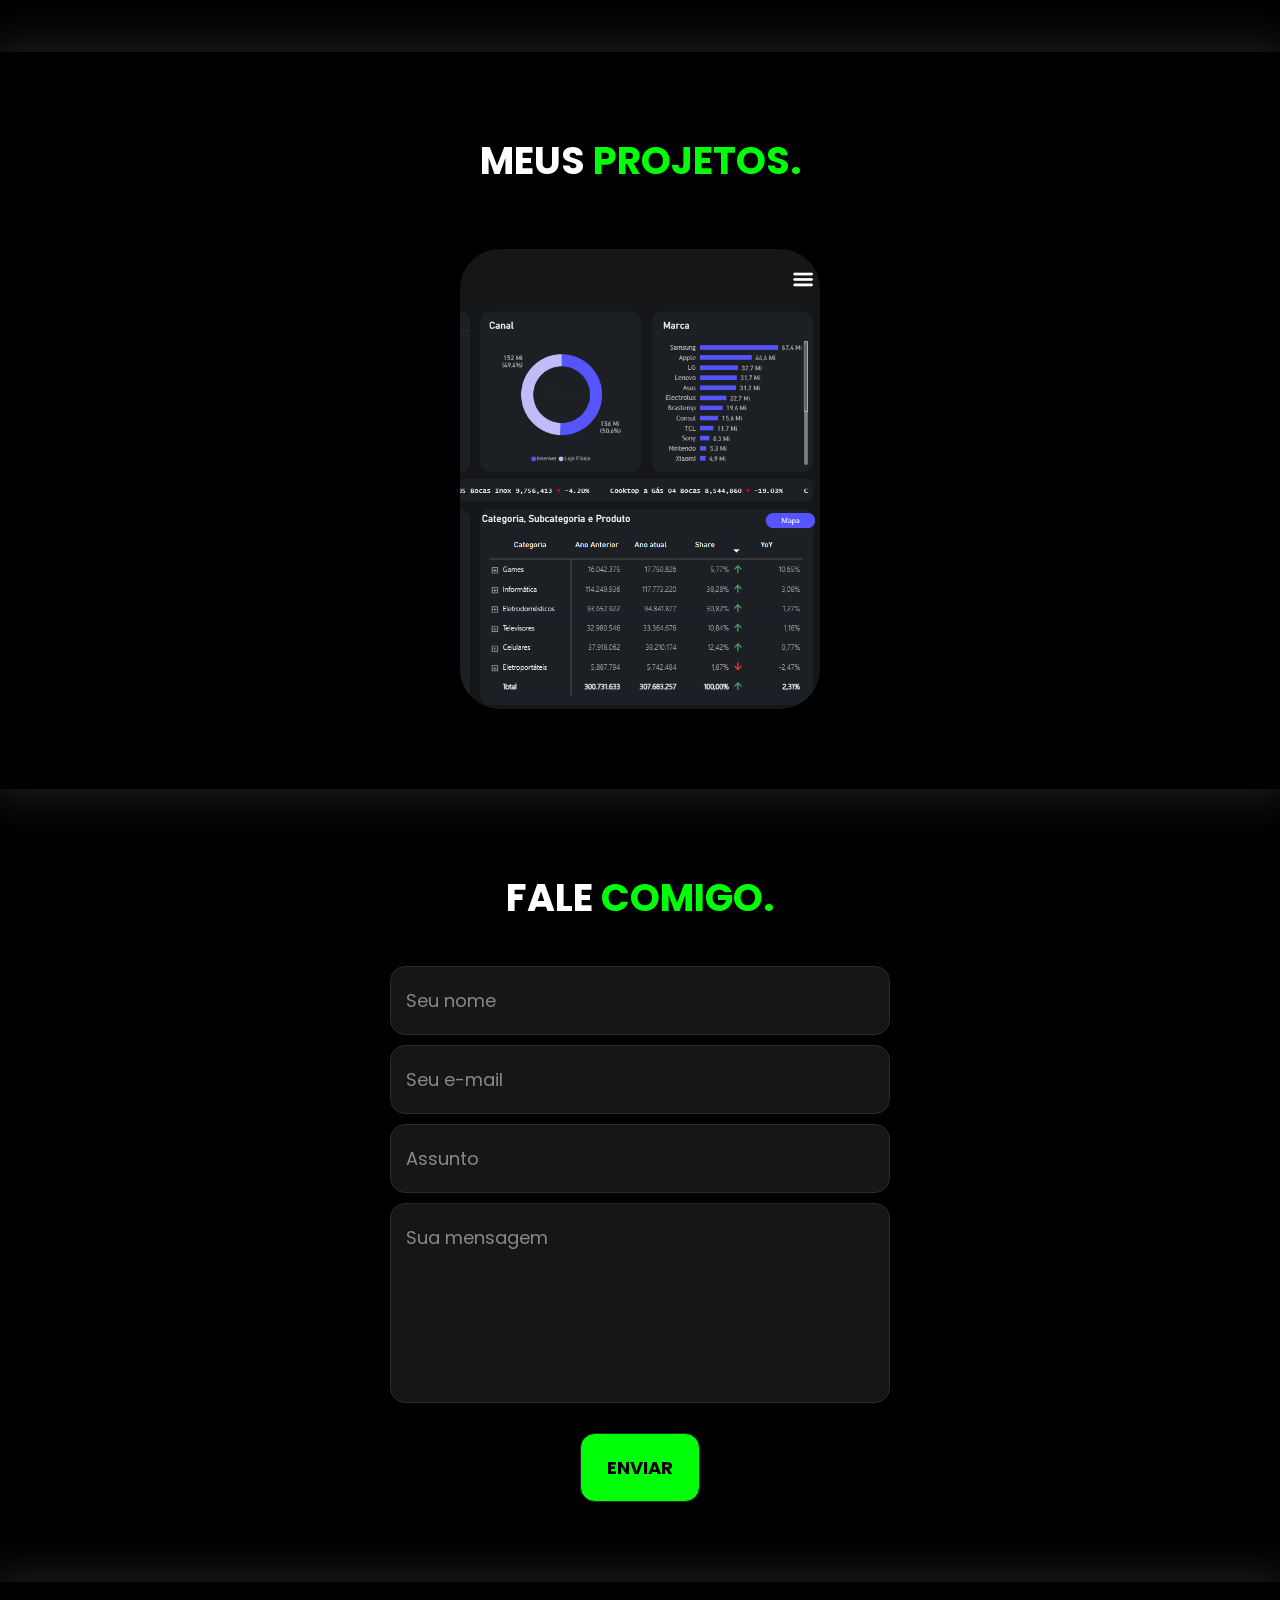
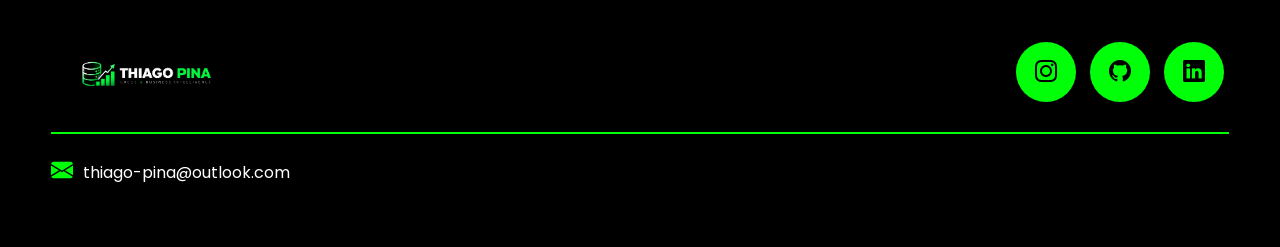
==== commit b4e10e6f: "feat: improve responsive layout and mobile experience" ====
--- a/index.html
+++ b/index.html
@@ -109,6 +109,11 @@
                         </p>
                     </div>
                 </div>
+                <div class="carousel-dots">
+                    <button class="dot active" data-slide="0" aria-label="Business Intelligence"></button>
+                    <button class="dot" data-slide="1" aria-label="SQL e ETL"></button>
+                    <button class="dot" data-slide="2" aria-label="Python e Data Science"></button>
+                </div>
             </div>
         </section>
 
@@ -136,12 +141,12 @@
                             conhecimentos em análise de dados, automação e Machine Learning.
                         </p>
                         <div class="btn-social">
-                            <a href="https://www.instagram.com/thiago.pina14/" target="_blank" rel="noopener noreferrer"><button><i
-                                        class="bi bi-instagram"></i></button></a>
-                            <a href="https://github.com/thiago-pina" target="_blank" rel="noopener noreferrer"><button><i
-                                        class="bi bi-github"></i></button></a>
-                            <a href="https://www.linkedin.com/in/thiagopina-dev" target="_blank" rel="noopener noreferrer"><button><i
-                                        class="bi bi-linkedin"></i></i></button></a>
+                            <a href="https://www.instagram.com/thiago.pina14/" target="_blank"
+                                rel="noopener noreferrer"><button><i class="bi bi-instagram"></i></button></a>
+                            <a href="https://github.com/thiago-pina" target="_blank"
+                                rel="noopener noreferrer"><button><i class="bi bi-github"></i></button></a>
+                            <a href="https://www.linkedin.com/in/thiagopina-dev" target="_blank"
+                                rel="noopener noreferrer"><button><i class="bi bi-linkedin"></i></i></button></a>
                         </div>
                     </div>
                 </div>
@@ -150,7 +155,7 @@
 
         <section class="portfolio" id="portfolio">
             <div class="interface">
-                <h2 class="titulo">MEU <span>PORTFÓLIO.</span></h2>
+                <h2 class="titulo">MEUS <span>PROJETOS.</span></h2>
                 <div class="flex">
                     <a href="https://github.com/thiago-pina/power-bi-business-dashboard" target="_blank"
                         class="projeto-link">
@@ -195,12 +200,12 @@
                             <img src="img/Logo2.png" alt="Logo">
                         </div>
                         <div class="btn-social">
-                            <a href="https://www.instagram.com/thiago.pina14/" target="_blank" rel="noopener noreferrer"><button><i
-                                        class="bi bi-instagram"></i></button></a>
-                            <a href="https://github.com/thiago-pina" target="_blank" rel="noopener noreferrer"><button><i
-                                        class="bi bi-github"></i></button></a>
-                            <a href="https://www.linkedin.com/in/thiagopina-dev" target="_blank" rel="noopener noreferrer"><button><i
-                                        class="bi bi-linkedin"></i></button></a>
+                            <a href="https://www.instagram.com/thiago.pina14/" target="_blank"
+                                rel="noopener noreferrer"><button><i class="bi bi-instagram"></i></button></a>
+                            <a href="https://github.com/thiago-pina" target="_blank"
+                                rel="noopener noreferrer"><button><i class="bi bi-github"></i></button></a>
+                            <a href="https://www.linkedin.com/in/thiagopina-dev" target="_blank"
+                                rel="noopener noreferrer"><button><i class="bi bi-linkedin"></i></button></a>
                         </div>
                     </div>
                 </div>
--- a/css/styles.css
+++ b/css/styles.css
@@ -22,7 +22,7 @@
     display: flex;
 }
 
-.btn-contato button{
+.btn-contato button {
     padding: 10px 40px;
     font-size: 18px;
     font-weight: 600;
@@ -33,7 +33,8 @@
     transition: .2s;
 }
 
-button:hover, form .btn-enviar input:hover{
+button:hover,
+form .btn-enviar input:hover {
     box-shadow: 0px 0px 8px #00ff08;
     transform: scale(1.05);
 }
@@ -72,14 +73,14 @@
     justify-content: space-between;
 }
 
-header a{
+header a {
     color: #5c5c5c;
     text-decoration: none;
     display: inline-block;
     transition: .2s;
 }
 
-header nav.menu-desktop a:hover{
+header nav.menu-desktop a:hover {
     color: #fff;
     transform: scale(1.05);
 }
@@ -89,7 +90,7 @@
 
 }
 
-header nav ul{
+header nav ul {
     list-style-type: none;
 }
 
@@ -121,8 +122,8 @@
     width: 68%;
 }
 
-.menu-mobile.abrir ~.overlay-menu {
-    display: block;    
+.menu-mobile.abrir~.overlay-menu {
+    display: block;
 }
 
 .menu-mobile nav ul {
@@ -164,7 +165,7 @@
 
 /* Topo Site */
 
-section.topo-site{
+section.topo-site {
     padding: 40px 4%;
 }
 
@@ -192,7 +193,7 @@
 
 .topo-site .txt-topo-site p {
     color: #fff;
-    margin: 40px 0  ;
+    margin: 40px 0;
 }
 
 .topo-site .img-topo-site img {
@@ -205,6 +206,7 @@
     0% {
         top: 0;
     }
+
     100% {
         top: 30px;
     }
@@ -214,7 +216,8 @@
 section.especialidades {
     padding: 40px 4%;
 }
-section.especialidades .flex{
+
+section.especialidades .flex {
     gap: 60px;
 }
 
@@ -242,9 +245,13 @@
     margin: 15px 0;
 }
 
+.carousel-dots {
+    display: none;
+}
+
 /* Sobre mim */
 
-section.sobre{
+section.sobre {
     padding: 80px 4%;
 }
 
@@ -253,11 +260,8 @@
     gap: 60px;
 }
 
-.sobre .img-sobre img{
-    height: 530px;
-    border-radius: 15px;
-    cursor: pointer;
-    filter: blur(0);
+.sobre .img-sobre {
+    display: none;
 }
 
 .sobre .img-sobre img:hover {
@@ -281,13 +285,14 @@
 }
 
 .sobre .txt-sobre p {
-    margin: 20px 0;
-    text-align: justify;
+    text-align: left;
+    line-height: 1.6;
+    margin-bottom: 18px;
 }
 
 
 /* Portfolio */
-section.portfolio{
+section.portfolio {
     padding: 80px 4%;
     box-shadow: 0 0 40px 10px #ffffff1d;
 }
@@ -345,6 +350,7 @@
     opacity: 0;
     transition: .5s;
 }
+
 .overlay span {
     color: #00ff08;
 }
@@ -404,7 +410,7 @@
     font-weight: 700;
     cursor: pointer;
     transition: .2s;
-    
+
 }
 
 /* Footer */
@@ -417,7 +423,7 @@
     justify-content: space-between;
 }
 
-.logo-footer img{
+.logo-footer img {
     width: 190px;
     height: auto;
 }
@@ -428,11 +434,11 @@
 
 .line-footer {
     padding: 20px 0;
-    
-}
-
-
-.line-footer p i{
+
+}
+
+
+.line-footer p i {
     color: #00ff08;
     font-size: 22px;
 }
@@ -505,7 +511,11 @@
 
 /* Responsivo */
 
-@media screen and (max-width: 1020px) {
+@media screen and (max-width: 768px) {
+    .txt-sobre p {
+        text-align: left;
+    }
+
     /* Geral */
     .flex {
         flex-direction: column;
@@ -517,11 +527,12 @@
     }
 
     /* Header */
-    .menu-desktop, .btn-contato {
+    .menu-desktop,
+    .btn-contato {
         display: none;
     }
 
-    .topo-site .flex{
+    .topo-site .flex {
         flex-direction: column-reverse;
     }
 
@@ -533,22 +544,100 @@
 
     /* Topo */
 
+    header {
+        padding: 15px 4%;
+    }
+
+    .topo-site .flex {
+        flex-direction: column-reverse;
+        gap: 15px;
+    }
+
+    .topo-site .img-topo-site {
+        text-align: center;
+    }
+
+    .topo-site .img-topo-site img {
+        width: 85%;
+        max-width: 300px;
+        height: auto;
+    }
+
     .topo-site .txt-topo-site h1 {
         font-size: 30px;
+        line-height: 36px;
     }
 
     section.topo-site {
-        padding: 10px 8%;
-    }
-
-    section.topo-site .flex {
-        gap: 40px;
+        padding: 0 8% 30px;
     }
 
     /* Especialidades */
 
-    section.especialidades {
-        padding: 40px 8%;
+    section.especialidades .flex {
+        flex-direction: row;
+        justify-content: center;
+        gap: 0;
+
+        height: 480px;
+    }
+
+    section.especialidades .especialidades-box {
+        width: 100%;
+        height: 100%;
+        box-sizing: border-box;
+    }
+
+    .especialidades-box {
+        display: none;
+    }
+
+    .especialidades-box.active {
+        display: block;
+    }
+
+    /* Indicadores do carrossel */
+    .carousel-dots {
+        display: flex;
+        justify-content: center;
+        align-items: center;
+        gap: 10px;
+        margin-top: 15px;
+    }
+
+    .carousel-dots .dot {
+        width: 9px;
+        height: 9px;
+        padding: 0;
+        border: none;
+        border-radius: 50%;
+        background-color: #555;
+        cursor: pointer;
+    }
+
+    .carousel-dots .dot.active {
+        background-color: #00ff08;
+        transform: scale(1.3);
+    }
+
+    .especialidades-box {
+        display: none;
+    }
+
+    .especialidades-box.active {
+        display: block;
+    }
+
+    @keyframes slideTecnologia {
+        from {
+            opacity: 0;
+            transform: translateX(40px);
+        }
+
+        to {
+            opacity: 1;
+            transform: translateX(0);
+        }
     }
 
     /* Sobre */
@@ -563,8 +652,16 @@
         text-align: center;
     }
 
+    .sobre .txt-sobre p {
+        text-align: left;
+        line-height: 1.6;
+        margin-bottom: 20px;
+    }
+
     .btn-social {
-        text-align: center;
+        display: flex;
+        justify-content: center;
+        gap: 10px;
     }
 
     /* Portfólio */
@@ -574,13 +671,31 @@
     }
 
     section.portfolio .flex {
-        gap: 60px;
+        flex-direction: column;
+        align-items: center;
+        justify-content: center;
+        gap: 40px;
+    }
+
+    .projeto-link {
+        width: 100%;
+        max-width: 360px;
+        display: block;
     }
 
     .img-port {
         width: 100%;
-        max-width: 360px;
+        height: 220px;
         margin: 0 auto;
+
+        background-size: contain;
+        background-repeat: no-repeat;
+        background-position: center;
+    }
+
+    form .btn-enviar {
+        margin-top: 20px;
+        padding-bottom: 25px;
     }
 
     /* Footer */
